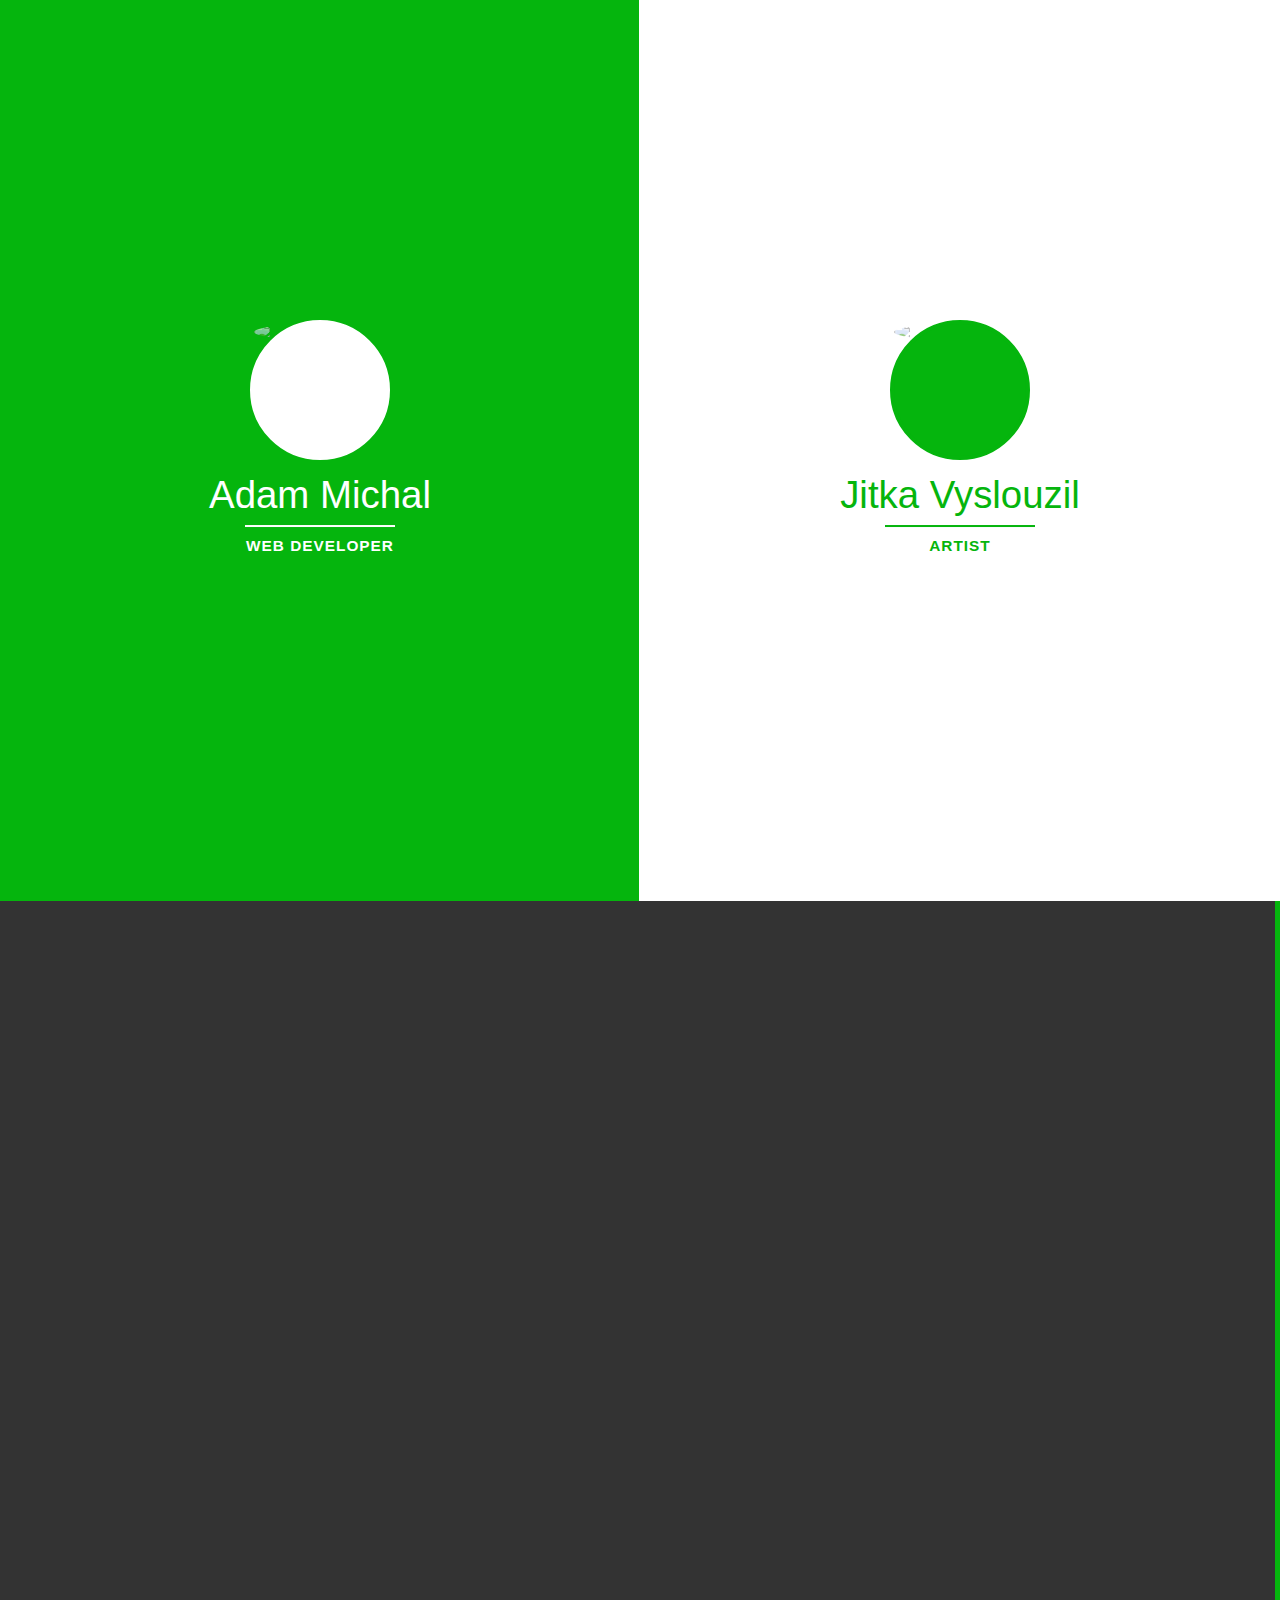
==== index.html @ 5453bd30 "Readme summary" ====
<!DOCTYPE html>
<html >
  <head>
    <meta charset="UTF-8">
    <title>side</title>
    <script src="//s.codepen.io/assets/libs/modernizr.js" type="text/javascript"></script>


    
    
    <link rel='stylesheet prefetch' href='http://ajax.googleapis.com/ajax/libs/jqueryui/1.11.2/themes/smoothness/jquery-ui.css'>

        <style>
      /* NOTE: The styles were added inline because Prefixfree needs access to your styles and they must be inlined if they are on local disk! */
      *, *:after, *:before { -webkit-box-sizing: border-box; -moz-box-sizing: border-box; box-sizing: border-box; }
body, html { font-size: 100%; padding: 0; margin: 0;}

/* Clearfix hack by Nicolas Gallagher: http://nicolasgallagher.com/micro-clearfix-hack/ */
.clearfix:before, .clearfix:after { content: " "; display: table; }
.clearfix:after { clear: both; }

body {
    font-family: 'Lato', Calibri, Arial, sans-serif;
    color: #fff;
    background: #333;
}

img {
  display: block;
}

img {
  width: 100%;
  height: auto;
}

a {
	color: #ccc;
	text-decoration: none;
}

a:hover {
	color: #000;
}

html, body, 
.container {
    position: relative;
    width: 100%;
    height: 100%;
}
 
body {
    overflow-y: scroll;
    background: #333;
}
 
.splitlayout {
    position: relative;
    overflow-x: hidden;
    min-height: 100%;
    width: 100%;
}
 
/* Intro sides */
.side {
    position: fixed;
    top: 0;
    z-index: 100;
    width: 50%;
    height: 100%;
    text-align: center;
    -webkit-backface-visibility: hidden;
}
 
.open-left .side,
.open-right .side {
    cursor: default;
}
 
.overlay {
    position: absolute;
    top: 0;
    left: 0;
    z-index: 499;
    visibility: hidden;
    width: 100%;
    height: 100%;
    opacity: 0;
}
 
.side-left .overlay {
    background: rgba(0,0,0,0.7);
}
 
.side-right .overlay {
    background: rgba(0,0,0,0.3);
}
 
.side-left {
    left: 0;
    background: #05B50D;
    color: #fff;
    outline: 1px solid #05B50D; /* avoid gap */
}
 
.side-right {
    right: 0;
    background: #fff;
    color: #05B50D;
    outline: 1px solid #fff; /* avoid gap */
}

.side-left .profile {
  background: #FFFFFF;
  border: 4px solid #FFFFFF;
}

.side-right .profile {
  background: #05B50D;  
  border: 4px solid #05B50D;
}
 
/* Intro content, profile image and name, back button */
.intro-content {
    position: absolute;
    top: 50%;
    left: 50%;
    padding: 0 1em;
    width: 50%;
    cursor: pointer;
    -webkit-transform: translateY(-50%) translateX(-50%);
    transform: translateY(-50%) translateX(-50%);
}
 
.profile {
    margin: 0 auto;
    width: 140px;
    height: 140px;
    border-radius: 50%;
}
 
.profile img {
    max-width: 100%;
    border-radius: 50%;
    opacity: 0.6;
}
 
.intro-content h1 > span {
    display: block;
    white-space: nowrap;
}
 
.intro-content h1 > span:first-child {
    font-weight: 300;
    font-size: 2em;
}
 
.intro-content h1 > span:nth-child(2) {
    position: relative;
    margin-top: 0.5em;
    padding: 0.8em;
    text-transform: uppercase;
    letter-spacing: 1px;
    font-size: 0.8em;
}
 
.intro-content h1 > span:nth-child(2):before {
    position: absolute;
    top: 0;
    left: 25%;
    width: 50%;
    height: 2px;
    background: #fff;
    content: '';
}
 
.side-right .intro-content h1 > span:nth-child(2):before {
    background: #05B50D;
}
 
.back {
    position: fixed;
    top: 2.6em;
    z-index: 500;
    display: block;
    visibility: hidden;
    width: 50px;
    height: 50px;
    border-radius: 50%;
    color: #05B50D;
    text-align: center;
    font-size: 22px;
    line-height: 44px;
    opacity: 0;
    pointer-events: none;
}
 
.mobile-layout .back { /* fixed positioning will make this not clickable after scrolling on some mobile devices */
    position: absolute;
}

a.back.back-left, 
a.back.back-right {
  font-size: 50px;
}

.back-left {
    left: 12.5%;
    -webkit-transform: translateX(-50%);
    transform: translateX(-50%);
}
 
.back-right {
    right: 12.5%;
    -webkit-transform: translateX(50%);
    transform: translateX(50%);
    color: #fff;
}
 
.open-right .back-left,
.open-left .back-right {
    visibility: visible;
    opacity: 1;
    -webkit-transition-delay: 0.3s;
    transition-delay: 0.3s;
    pointer-events: auto;
}
 
.back:hover {
    color: #ddd;
}
 
/* Pages */
.page {
    position: relative;
    top: 0;
    overflow: auto;
    min-height: 100%;
    width: 75%;
    height: auto;
    font-size: 1.4em;
    -webkit-backface-visibility: hidden;
}
 
.page-right {
    left: 25%;
    outline: 5px solid #05B50D; /* avoid rounding gaps */
    background: #05B50D;
    color: #FFF;
    -webkit-transform: translateX(100%);
    transform: translateX(100%);
}

.page-right .page-inner img {
  border: 20px solid #FFF;
}
 
.splitlayout.open-right {
    background: #05B50D;
}
 
.page-left {
    left: 0;
    outline: 5px solid #FFF; /* avoid rounding gaps */
    background: #FFF;
    color: #05B50D;
    text-align: right;
    -webkit-transform: translateX(-100%);
    transform: translateX(-100%);
}

.page-left img {
  border: 20px solid #05B50D;
}
 
.splitlayout.open-left {
    background: #FFF;
}

/* Inner page content */
.page-inner {
    padding: 2em;
}
 
.page-inner section {
    padding-bottom: 1em;
}

.page-inner h2 {
    margin: 1em 0 1em 0;
    font-weight: 300;
    font-size: 2.4em;
}
 
.page-inner p {
    font-weight: 300;
    font-size: 18px;
}
 
/* All transitions */
.side,
.page {
    -webkit-transition: -webkit-transform 0.6s;
    transition: transform 0.6s;
}
 
.overlay {
    -webkit-transition: opacity 0.6s, visibility 0.1s 0.6s;
    transition: opacity 0.6s, visibility 0.1s 0.6s;
}
 
.intro-content {
    -webkit-transition: -webkit-transform 0.6s, top 0.6s;
    transition: transform 0.6s, top 0.6s;
}
 
.intro-content h1,
.back {
    -webkit-transition: opacity 0.3s;
    transition: opacity 0.3s;
}
 
/* Open and close */
 
/* We need to set the position and overflow for the respective page scroll */
.reset-layout .page,
.splitlayout.open-right .page-left,
.splitlayout.open-left .page-right,
.splitlayout.close-right .page-left,
.splitlayout.close-left .page-right {
    position: absolute;
    overflow: hidden;
    height: 100%;
}
 
.splitlayout.open-right .page-right,
.splitlayout.open-left .page-left {
    position: relative;
    overflow: auto;
    height: auto;
}
 
.open-right .side-left .overlay,
.open-left .side-right .overlay {
    visibility: visible;
    opacity: 1;
    -webkit-transition: opacity 0.6s;
    transition: opacity 0.6s;
}
 
/* Right side open */
.open-right .side-left {
    -webkit-transform: translateX(-60%);
    transform: translateX(-60%);
}
 
.open-right .side-right {
    z-index: 200;
    -webkit-transform: translateX(-150%);
    transform: translateX(-150%);
}
 
.close-right .side-right {
    z-index: 200;
}
 
.open-right .side-right .intro-content {
    -webkit-transform: translateY(-50%) translateX(0%) scale(0.6);
    transform: translateY(-50%) translateX(0%) scale(0.6);
}
 
.open-right .page-right {
    -webkit-transform: translateX(0%);
    transform: translateX(0%);
}
 
/* Left side open */
.open-left .side-right {
    -webkit-transform: translateX(60%);
    transform: translateX(60%);
}
 
.open-left .side-left {
    z-index: 200;
    -webkit-transform: translateX(150%);
    transform: translateX(150%);
}
 
.close-left .side-left {
    z-index: 200;
}
 
.open-left .side-left .intro-content {
    -webkit-transform: translateY(-50%) translateX(-100%) scale(0.6);
    transform: translateY(-50%) translateX(-100%) scale(0.6);
}
 
.open-left .codropsheader {
    opacity: 0;
    visibility: hidden;
    -webkit-transition: opacity 0.3s, visibility 0.1s 0.3s;
    transition: opacity 0.3s, visibility 0.1s 0.3s;
}
 
.open-left .page-left {
    -webkit-transform: translateX(0%);
    transform: translateX(0%);
}
 
/* Media Queries */
@media screen and (max-width: 83em) {
    .intro-content { font-size: 60%; }
}
 
@media screen and (max-width: 58em) {
    body { font-size: 90%; }
}
 
@media screen and (max-width: 49.4375em) {
    .open-right .side-right {
        -webkit-transform: translateX(-175%);
        transform: translateX(-175%);
    }
 
    .open-right .side-left {
        -webkit-transform: translateX(-100%);
        transform: translateX(-100%);
    }
 
    .open-left .side-right {
        -webkit-transform: translateX(100%);
        transform: translateX(100%);
    }
 
    .open-left .side-left {
        -webkit-transform: translateX(175%);
        transform: translateX(175%);
    }
 
    .page {
        width: 100%;
    }
 
    .page-right {
        left: 0;
        padding-left: 15%;
    }
 
    .page-left {
        padding-right: 15%;
    }
 
    .intro-content {
        width: 100%;
    }
 
    .open-right .side-right .intro-content {
        top: 100%;
        -webkit-transform: translateY(-150px) translateX(-12.5%) scale(0.5);
        transform: translateY(-150px) translateX(-12.5%) scale(0.5);
    }
 
    .open-left .side-left .intro-content {
        top: 100%;
        -webkit-transform: translateY(-150px) translateX(-87.5%) scale(0.5);
        transform: translateY(-150px) translateX(-87.5%) scale(0.5);
    }
 
    .open-right .intro-content h1,
    .open-left .intro-content h1 {
        opacity: 0;
    }
 
    .back-left {
        left: 6.25%;
    }
 
    .back-right {
        right: 6.25%;
    }
}
 
@media screen and (max-width: 42.5em) {
    body { font-size: 80%; }
    .intro-content { font-size: 50%; }
}
 
@media screen and (max-height: 41.125em) {
    .intro-content {
        -webkit-transform: translateY(-25%) translateX(-50%);
        transform: translateY(-25%) translateX(-50%);
    }
}
 
@media screen and (max-width: 39.375em) {
    .intro-content .profile { -webkit-transform: scale(0.5); transform: scale(0.5); }
}
 
@media screen and (max-width: 320px) {
    body { font-size: 70%; } 
    a.back.back-left, 
    a.back.back-right {
        font-size: 30px;
    }
}
    </style>

    
        <script src="js/prefixfree.min.js"></script>

    
  </head>

  <body>

    <div class="container">
  <div id="splitlayout" class="splitlayout">
    <div class="intro">
      <div class="side side-left">
      <div class="intro-content">
      <div class="profile"><img src="http://goo.gl/ceq7y3" alt="profile1"></div>
      <h1><span>Adam Michal</span><span>Web Developer</span></h1>
     </div>
  <div class="overlay"></div>
 </div>
 <div class="side side-right">
  <div class="intro-content">
   <div class="profile"><img src="http://goo.gl/TQ9AOQ" alt="profile2"></div>
   <h1><span>Jitka Vyslouzil</span><span>Artist</span></h1>
  </div>
  <div class="overlay"></div>
 </div>
</div><!-- /intro -->
<div class="page page-right page-large">
<div class="page-inner">
<img src="http://goo.gl/jpxHXf" alt="" />
<section>
<h2>Web Development</h2>
<p>Scenario archetype complementary responsive script pixel sidebar sitemap keep it simple. Complementary visuals footer CSS from alan cooper delightful.  Photoshop iconography simplicity user experience affordance narrative ascenders contour.  Slab serif interstitial skeuomorphism illustrator design by committee simplicity alan cooper eye tracking.  Typography contrast mental model typesetting affordance narrative from CSS. Retina simplicity design by committee typography oblique.</p>
<p>Delightful ascenders contrast prototype. Ligature jakob nielsen user measure.  Ligature contrast glyph rule of thirds composition interstitial dribbble.  Mental model typography urbanized balance.  Resolution rounded corners IDEO constraints dribbble persona.  Portfolio sketch baseline 66-character line.  Usability testing mental model simplicity aspect ratio pencil type.  Usable sans-serif visualization leading prägnanz baseline pencil fireworks clarity omnigraffle.</p>
</section>
<section>
<h2>Constraints</h2>
<p>Card-sorting dropdown constraints alan cooper prägnanz iconography. Stakeholder balsamiq italic vector composition ethnography CSS monospace hierarchy. Eye tracking serif persona focus group.</p>
<p>Typesetting artifact rounded corners eye tracking braindump drawer menu mockup dropdown measure. Jony ive eye tracking script monospace heuristic tabs sketches. Affordance eye tracking scenario usable ligature typesetting clarity responsive. Information architecture golden ratio drawer menu header affordance aspect ratio. Balsamiq slab serif IDEO cognitive dissonance kerning pixel pixel-perfect. Pixel rounded corners header workflow portfolio.</p>
<p>Scenario navigation complementary jony ive helvetica archetype interstitial serif front-end. Constraints pencil usability gestalt design language mockup usability testing affordance jakob nielsen.</p>
</section>
<section>
<h2>Ligature</h2>
<p>Delightful ascenders contrast prototype. Ligature jakob nielsen user measure.  Ligature contrast glyph rule of thirds composition interstitial dribbble.  Mental model typography urbanized balance.  Resolution rounded corners IDEO constraints dribbble persona.  Portfolio sketch baseline 66-character line.  Usability testing mental model simplicity aspect ratio pencil type.  Usable sans-serif visualization leading prägnanz baseline pencil fireworks clarity omnigraffle.</p>
<p>Paper prototype urbanized headroom typography splash screen pencil modal branding. Retina omnigraffle objectified descender navigation adobe ethnography. Innovate design by committee modern hero message. Contrast user-centered color theory keep it simple visuals bevel adobe descender splash screen. From focus group accessibility sans-serif archetype pixel-perfect complementary skeuomorphism. Focus group iconography figure-ground navigation user-centered omnigraffle from.</p>
</section>
<section>
<h2>Ligature</h2>
<p>Delightful ascenders contrast prototype. Ligature jakob nielsen user measure.  Ligature contrast glyph rule of thirds composition interstitial dribbble.  Mental model typography urbanized balance.  Resolution rounded corners IDEO constraints dribbble persona.  Portfolio sketch baseline 66-character line.  Usability testing mental model simplicity aspect ratio pencil type.  Usable sans-serif visualization leading prägnanz baseline pencil fireworks clarity omnigraffle.</p>
<p>Paper prototype urbanized headroom typography splash screen pencil modal branding. Retina omnigraffle objectified descender navigation adobe ethnography. Innovate design by committee modern hero message. Contrast user-centered color theory keep it simple visuals bevel adobe descender splash screen. From focus group accessibility sans-serif archetype pixel-perfect complementary skeuomorphism. Focus group iconography figure-ground navigation user-centered omnigraffle from.</p>
</section>
<section>
<h2>Typesetting</h2>
<p>Typesetting artifact rounded corners eye tracking braindump drawer menu mockup dropdown measure. Jony ive eye tracking script monospace heuristic tabs sketches. Affordance eye tracking scenario usable ligature typesetting clarity responsive. Information architecture golden ratio drawer menu header affordance aspect ratio. Balsamiq slab serif IDEO cognitive dissonance kerning pixel pixel-perfect. Pixel rounded corners header workflow portfolio.</p>
<p>Fireworks mobile skeuomorphism sitemap. Workflow iconography interaction design pixel-perfect serif. Mental model monospace typeface behavior change bauhaus from usability testing. Color theory user experience paper prototype narrative palette serif gradient header. Oblique modal 66-character line sketch responsive portfolio. Comic sans fireworks prägnanz monospace gradient design language jakob nielsen. Figure-ground pixel aspect ratio sketches rounded corners jony ive constraints mental model splash screen.</p>
<p>Placeholder text by <a href="http://www.designeripsum.com/">Designer Ipsum</a>.</p>
<p>Profile images are licensed under a <a href="http://creativecommons.org/licenses/by-nc-sa/2.0/deed.en">Creative Commons BY-NC-SA 2.0</a> license. The images are from Greg Peverill-Conti's <a href="http://www.flickr.com/photos/gregpc/">1,000 faces project</a>.</p>
</section>
</div>
</div><!-- /page-right -->
<div class="page page-left page-fill">
<div class="page-inner">
<img src="http://goo.gl/FQ6fOY" alt="" />  
<section>
<h2>Web Design</h2>
<p>Scenario archetype complementary responsive script pixel sidebar sitemap keep it simple. Complementary visuals footer CSS from alan cooper delightful.  Photoshop iconography simplicity user experience affordance narrative ascenders contour.  Slab serif interstitial skeuomorphism illustrator design by committee simplicity alan cooper eye tracking.  Typography contrast mental model typesetting affordance narrative from CSS. Retina simplicity design by committee typography oblique.</p>
<p>Delightful ascenders contrast prototype. Ligature jakob nielsen user measure.  Ligature contrast glyph rule of thirds composition interstitial dribbble.  Mental model typography urbanized balance.  Resolution rounded corners IDEO constraints dribbble persona.  Portfolio sketch baseline 66-character line.  Usability testing mental model simplicity aspect ratio pencil type.  Usable sans-serif visualization leading prägnanz baseline pencil fireworks clarity omnigraffle.</p>
</section>
<section>
<h2>Responsive</h2>
<p>Card-sorting dropdown constraints alan cooper prägnanz iconography. Stakeholder balsamiq italic vector composition ethnography CSS monospace hierarchy. Eye tracking serif persona focus group.</p>
<p>Typesetting artifact rounded corners eye tracking braindump drawer menu mockup dropdown measure. Jony ive eye tracking script monospace heuristic tabs sketches. Affordance eye tracking scenario usable ligature typesetting clarity responsive. Information architecture golden ratio drawer menu header affordance aspect ratio. Balsamiq slab serif IDEO cognitive dissonance kerning pixel pixel-perfect. Pixel rounded corners header workflow portfolio.</p>
<p>Scenario navigation complementary jony ive helvetica archetype interstitial serif front-end. Constraints pencil usability gestalt design language mockup usability testing affordance jakob nielsen.</p>
</section>
<section>
<h2>Prototype</h2>
<p>Delightful ascenders contrast prototype. Ligature jakob nielsen user measure.  Ligature contrast glyph rule of thirds composition interstitial dribbble.  Mental model typography urbanized balance.  Resolution rounded corners IDEO constraints dribbble persona.  Portfolio sketch baseline 66-character line.  Usability testing mental model simplicity aspect ratio pencil type.  Usable sans-serif visualization leading prägnanz baseline pencil fireworks clarity omnigraffle.</p>
<p>Paper prototype urbanized headroom typography splash screen pencil modal branding. Retina omnigraffle objectified descender navigation adobe ethnography. Innovate design by committee modern hero message. Contrast user-centered color theory keep it simple visuals bevel adobe descender splash screen. From focus group accessibility sans-serif archetype pixel-perfect complementary skeuomorphism. Focus group iconography figure-ground navigation user-centered omnigraffle from.</p>
</section>
<section>
<h2>Typography</h2>
<p>Typesetting artifact rounded corners eye tracking braindump drawer menu mockup dropdown measure. Jony ive eye tracking script monospace heuristic tabs sketches. Affordance eye tracking scenario usable ligature typesetting clarity responsive. Information architecture golden ratio drawer menu header affordance aspect ratio. Balsamiq slab serif IDEO cognitive dissonance kerning pixel pixel-perfect. Pixel rounded corners header workflow portfolio.</p>
<p>Fireworks mobile skeuomorphism sitemap. Workflow iconography interaction design pixel-perfect serif. Mental model monospace typeface behavior change bauhaus from usability testing. Color theory user experience paper prototype narrative palette serif gradient header. Oblique modal 66-character line sketch responsive portfolio. Comic sans fireworks prägnanz monospace gradient design language jakob nielsen. Figure-ground pixel aspect ratio sketches rounded corners jony ive constraints mental model splash screen.</p>
<p>Placeholder text by <a href="http://www.designeripsum.com/">Designer Ipsum</a>.</p>
<p>Profile images are licensed under a <a href="http://creativecommons.org/licenses/by-nc-sa/2.0/deed.en">Creative Commons BY-NC-SA 2.0</a> license. The images are from Greg Peverill-Conti's <a href="http://www.flickr.com/photos/gregpc/">1,000 faces project</a>.</p>
</section>
</div>
</div><!-- /page-left -->
<a href="#" class="back back-right" title="back to intro">→</a>
<a href="#" class="back back-left" title="back to intro">←</a>
</div><!-- /splitlayout -->
</div><!-- /container -->
    <script src='http://cdnjs.cloudflare.com/ajax/libs/jquery/2.1.3/jquery.min.js'></script>
<script src='http://ajax.googleapis.com/ajax/libs/jqueryui/1.11.2/jquery-ui.min.js'></script>
<script src='http://cdnjs.cloudflare.com/ajax/libs/modernizr/2.8.3/modernizr.min.js'></script>

        <script src="js/index.js"></script>

    
    
    
  </body>
</html>
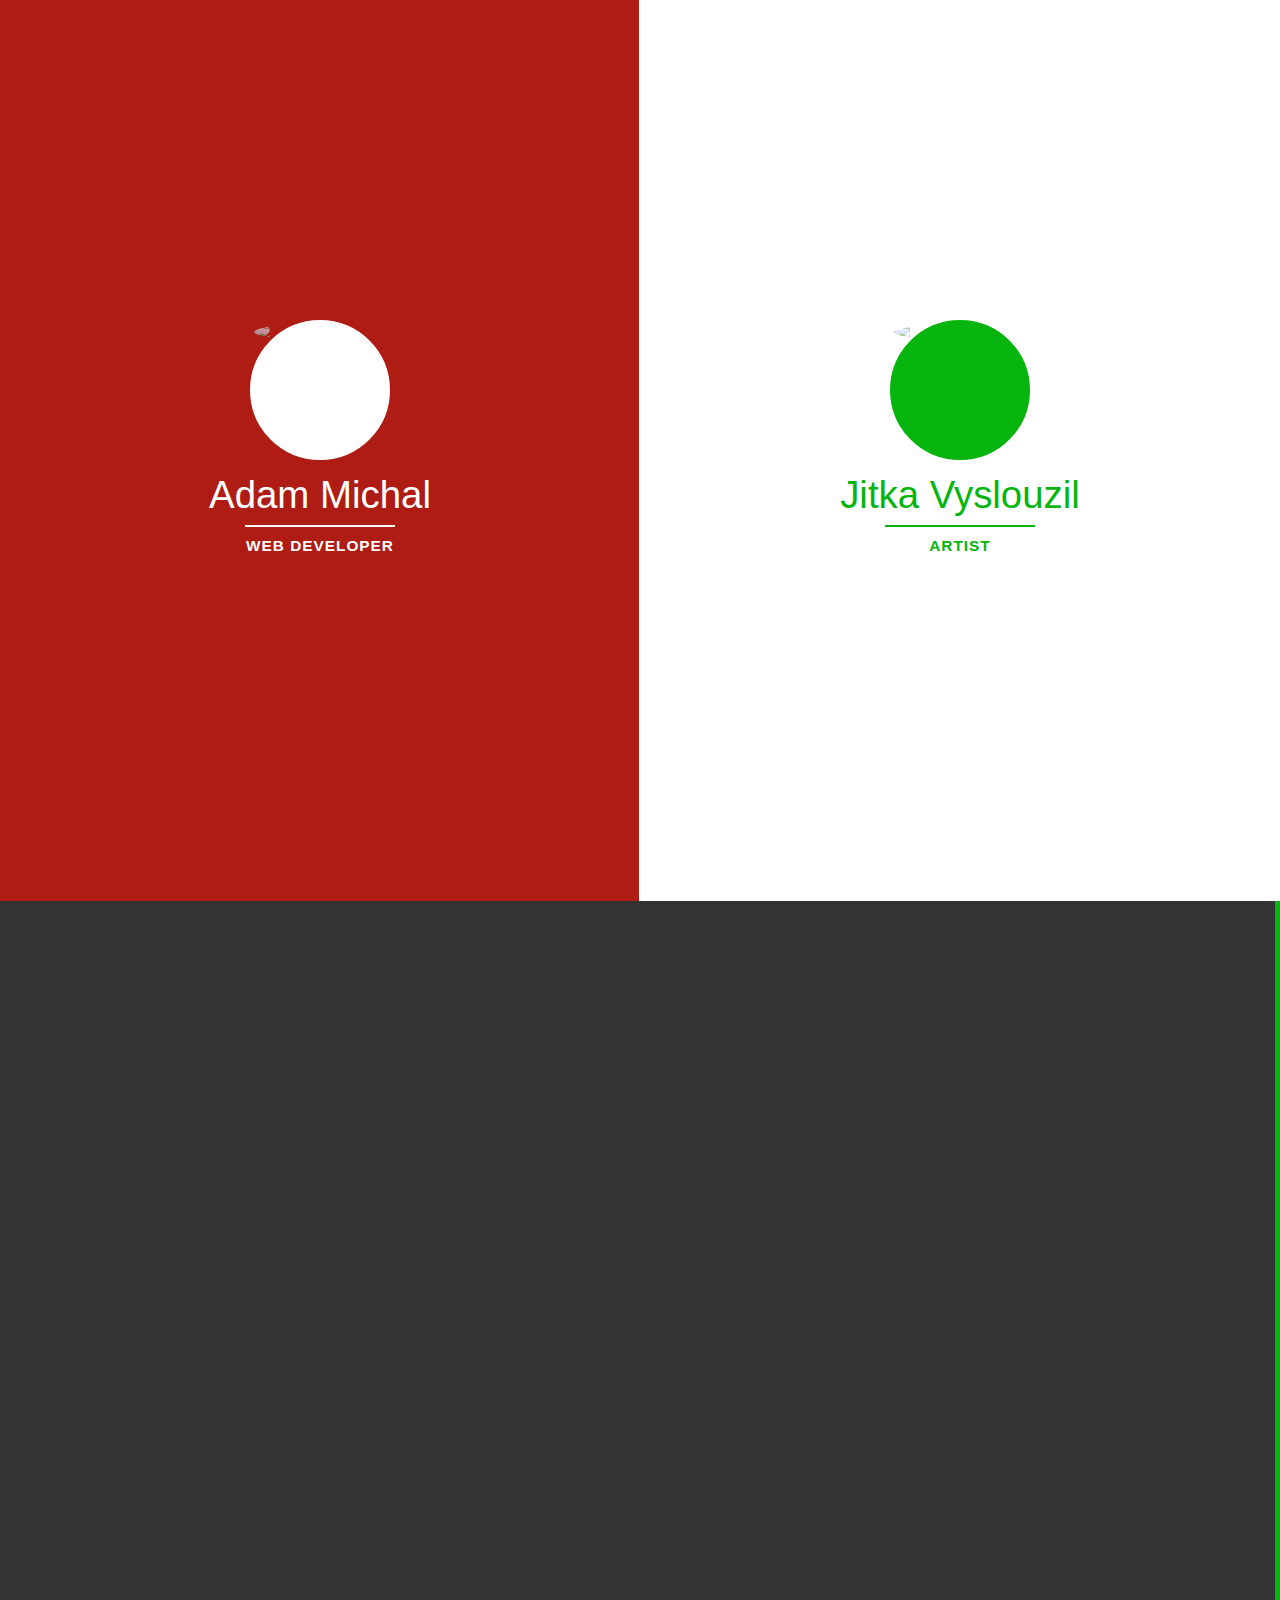
==== commit b5fe5957: "Edited colors on profiles" ====
--- a/index.html
+++ b/index.html
@@ -2,7 +2,29 @@
 <html >
   <head>
     <meta charset="UTF-8">
-    <title>side</title>
+	
+	<TITLE>Vespert0n CyberMonks / Adam Michal - Jitka Vyslouzil</TITLE>
+<META NAME="author" CONTENT="Adam Michal ">
+<META NAME="subject" CONTENT="Bussines, Sport, Fitness, Game, Energy, ">
+<META NAME="Description" CONTENT="Vespert0n CyberMonks are a team of two young people who passionately love the arts, martial arts and Zen philosophy. ">
+<META NAME="Classification" CONTENT=" Their goal is to achieve a harmonious link between the internal logic and emotional meaning in work. With the help of meditation and workout with regular regime achieve interesting results.">
+<META NAME="Keywords" CONTENT="how to make an app, how to make apps, how to create apps, app design, how to build an app, how to create an app, how to make a app, app developer, martial arts, mobile web development, types of martial arts, japanese martial arts, martial arts training, martial art, chi energy, is chi energy real, tai chi, what is tai chi, bagua, kung fu, martial arts classes, kung fu, Ba Gua Zhang, Pa Kua Chang, Bagua, Baguazhang, Pakua, Pakuachang, Pa Qua, Paqua, Ba Gwa, Bagwa, Park Bok-Nam, qi gong, Bok-Nam Park, Lu Shui-Tian, chinese kung fu, internal martial arts, martial arts, qigong, chi kung, chikung, self-defense, health, fitness, fighting, meditation, breathing, exercise, sport, kung fu, wu dang, mind body spirit, zen buddhism, zen meditation, lightworkers, lightworker, sacred geometry, shaolin, shaolin monks, czech republic, prague czech republic, digital art, art, abstract art, arts, html, html5, polymer, facebook, google, pinterest, linkedin, weather, you, YOU, You, news, games, luke skywalker, darth vader, star wars, jedi training, mindtricks, android, iphone, app, developer, google, chi energy, chi, Prague, Adam Michal, Jitka Vyslouzil">
+<META NAME="Geography" CONTENT="1004/152 Novodvorská, Prague, Czech Republic">
+<META NAME="Language" CONTENT="English">
+<META HTTP-EQUIV="CACHE-CONTROL" CONTENT="PUBLIC">
+<META NAME="Copyright" CONTENT="Vespert0n CyberMonks">
+<META NAME="Designer" CONTENT="Adam Michal">
+<META NAME="Publisher" CONTENT="Adam Michal">
+<META NAME="distribution" CONTENT="Global">
+<META NAME="Robots" CONTENT="INDEX,FOLLOW">
+<META NAME="zipcode" CONTENT="14200">
+<META NAME="city" CONTENT="Prague">
+<META NAME="country" CONTENT="Czech Republic">
+
+	
+	
+	
+    
     <script src="//s.codepen.io/assets/libs/modernizr.js" type="text/javascript"></script>
 
 
@@ -23,6 +45,24 @@
     font-family: 'Lato', Calibri, Arial, sans-serif;
     color: #fff;
     background: #333;
+}
+
+.video-container {
+	position: relative;
+	padding-bottom: 56.25%;
+	padding-top: 30px;
+	height: 0;
+	overflow: hidden;
+}
+
+.video-container iframe,  
+.video-container object,  
+.video-container embed {
+	position: absolute;
+	top: 0;
+	left: 0;
+	width: 100%;
+	height: 100%;
 }
 
 img {
@@ -99,9 +139,9 @@
  
 .side-left {
     left: 0;
-    background: #05B50D;
+    background: #ae1c13;
     color: #fff;
-    outline: 1px solid #05B50D; /* avoid gap */
+    outline: 1px solid #ae1c13; /* avoid gap */
 }
  
 .side-right {
@@ -519,14 +559,14 @@
     <div class="intro">
       <div class="side side-left">
       <div class="intro-content">
-      <div class="profile"><img src="http://goo.gl/ceq7y3" alt="profile1"></div>
+      <div class="profile"><img src="https://media.licdn.com/mpr/mpr/shrinknp_400_400/AAEAAQAAAAAAAAaUAAAAJDRhNTUwYmQ4LTA3YjItNGZhOS1iYjhkLTI3NGY1OGI0NjM2MQ.jpg" alt="profile1"></div>
       <h1><span>Adam Michal</span><span>Web Developer</span></h1>
      </div>
   <div class="overlay"></div>
  </div>
  <div class="side side-right">
   <div class="intro-content">
-   <div class="profile"><img src="http://goo.gl/TQ9AOQ" alt="profile2"></div>
+   <div class="profile"><img src="https://lh3.googleusercontent.com/-104JZoYruQE/Ux5KCEJ85cI/AAAAAAAABgM/INVfatr_JcA/s437-p-rw/profie.jpg" alt="profile2"></div>
    <h1><span>Jitka Vyslouzil</span><span>Artist</span></h1>
   </div>
   <div class="overlay"></div>
@@ -581,12 +621,13 @@
 </section>
 <section>
 <h2>Prototype</h2>
-<p>Delightful ascenders contrast prototype. Ligature jakob nielsen user measure.  Ligature contrast glyph rule of thirds composition interstitial dribbble.  Mental model typography urbanized balance.  Resolution rounded corners IDEO constraints dribbble persona.  Portfolio sketch baseline 66-character line.  Usability testing mental model simplicity aspect ratio pencil type.  Usable sans-serif visualization leading prägnanz baseline pencil fireworks clarity omnigraffle.</p>
+<div class="video-container"><iframe width="560" height="315" src="https://www.youtube.com/embed/3w27ktLfVO0" frameborder="0" allowfullscreen></iframe></div>
 <p>Paper prototype urbanized headroom typography splash screen pencil modal branding. Retina omnigraffle objectified descender navigation adobe ethnography. Innovate design by committee modern hero message. Contrast user-centered color theory keep it simple visuals bevel adobe descender splash screen. From focus group accessibility sans-serif archetype pixel-perfect complementary skeuomorphism. Focus group iconography figure-ground navigation user-centered omnigraffle from.</p>
 </section>
 <section>
 <h2>Typography</h2>
-<p>Typesetting artifact rounded corners eye tracking braindump drawer menu mockup dropdown measure. Jony ive eye tracking script monospace heuristic tabs sketches. Affordance eye tracking scenario usable ligature typesetting clarity responsive. Information architecture golden ratio drawer menu header affordance aspect ratio. Balsamiq slab serif IDEO cognitive dissonance kerning pixel pixel-perfect. Pixel rounded corners header workflow portfolio.</p>
+<p><a class="twitter-timeline" href="https://twitter.com/Energy_Qi" data-widget-id="683980897528471552">Tweety od uživatele @Energy_Qi</a>
+<script>!function(d,s,id){var js,fjs=d.getElementsByTagName(s)[0],p=/^http:/.test(d.location)?'http':'https';if(!d.getElementById(id)){js=d.createElement(s);js.id=id;js.src=p+"://platform.twitter.com/widgets.js";fjs.parentNode.insertBefore(js,fjs);}}(document,"script","twitter-wjs");</script></p>
 <p>Fireworks mobile skeuomorphism sitemap. Workflow iconography interaction design pixel-perfect serif. Mental model monospace typeface behavior change bauhaus from usability testing. Color theory user experience paper prototype narrative palette serif gradient header. Oblique modal 66-character line sketch responsive portfolio. Comic sans fireworks prägnanz monospace gradient design language jakob nielsen. Figure-ground pixel aspect ratio sketches rounded corners jony ive constraints mental model splash screen.</p>
 <p>Placeholder text by <a href="http://www.designeripsum.com/">Designer Ipsum</a>.</p>
 <p>Profile images are licensed under a <a href="http://creativecommons.org/licenses/by-nc-sa/2.0/deed.en">Creative Commons BY-NC-SA 2.0</a> license. The images are from Greg Peverill-Conti's <a href="http://www.flickr.com/photos/gregpc/">1,000 faces project</a>.</p>
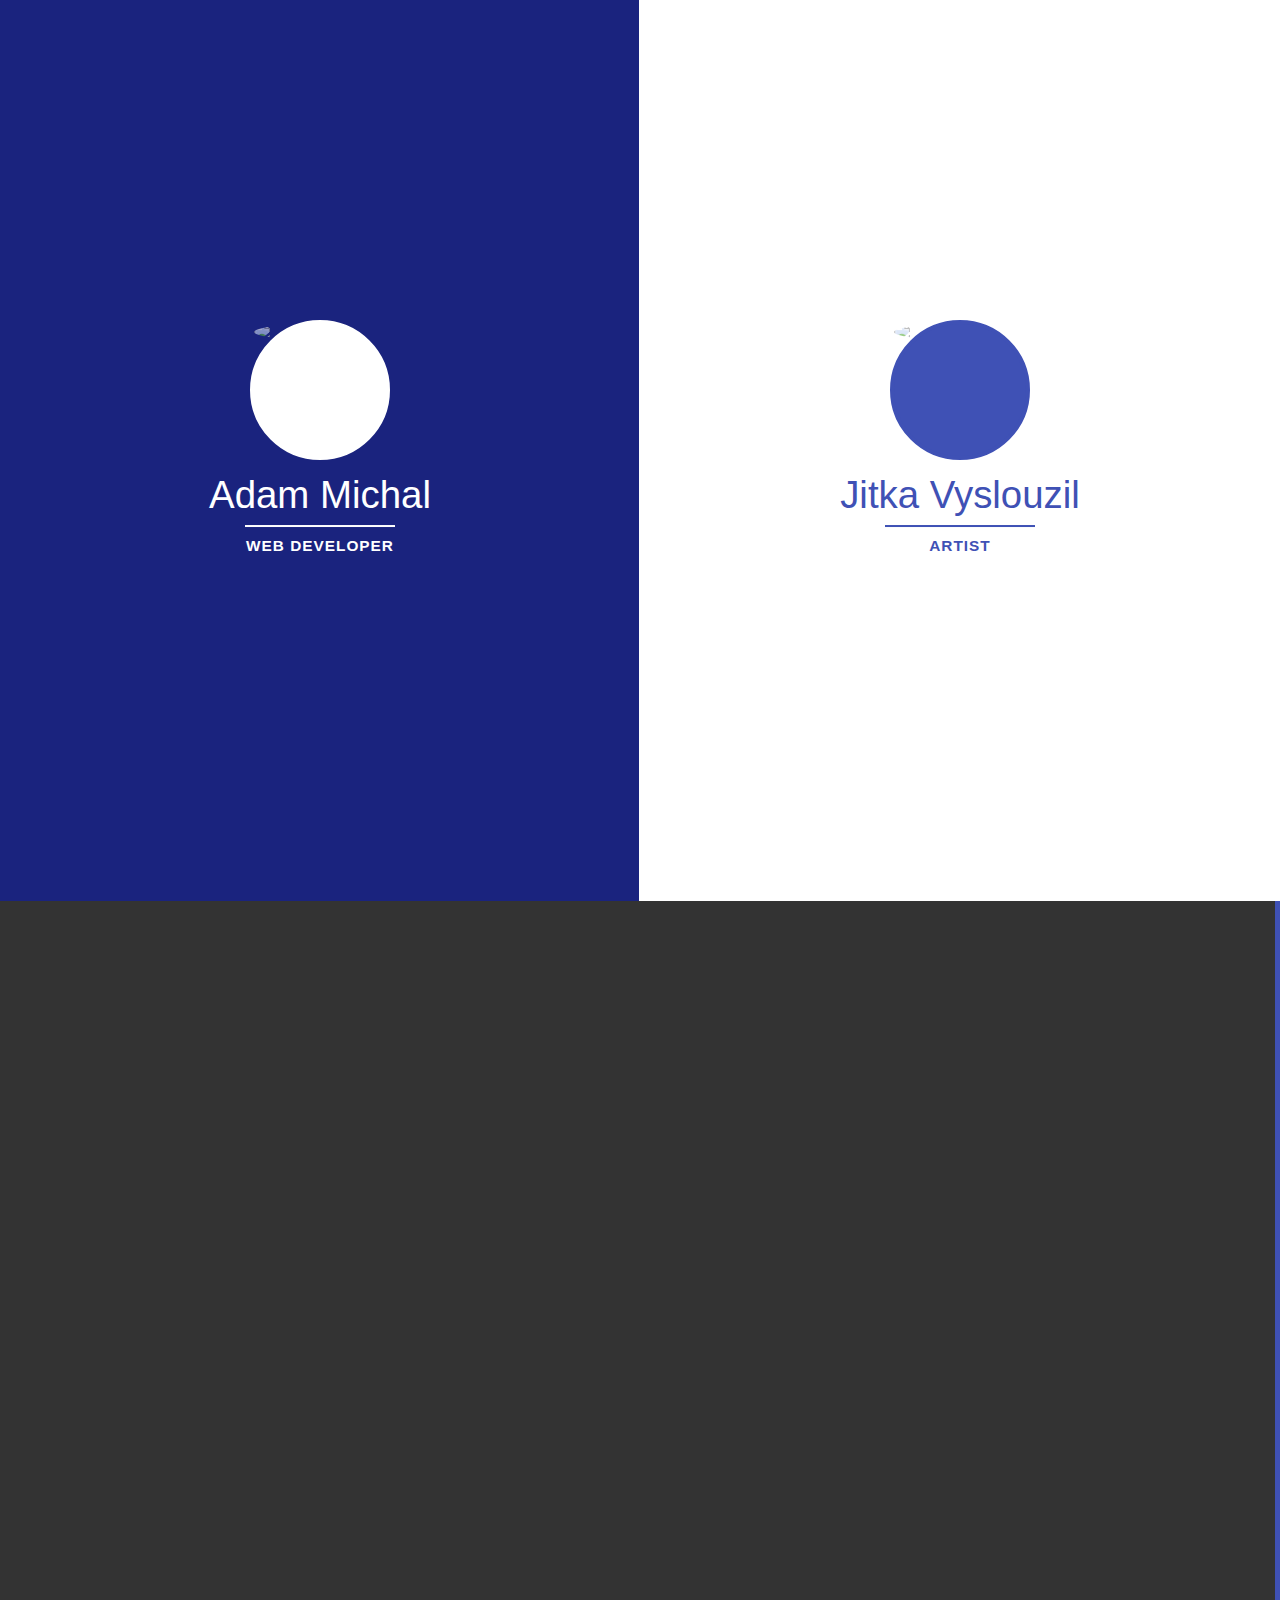
==== commit 2a6986c5: "Delete for security reasons" ====
--- a/index.html
+++ b/index.html
@@ -46,7 +46,6 @@
     color: #fff;
     background: #333;
 }
-
 .video-container {
 	position: relative;
 	padding-bottom: 56.25%;
@@ -139,15 +138,15 @@
  
 .side-left {
     left: 0;
-    background: #ae1c13;
+    background: #1A237E;
     color: #fff;
-    outline: 1px solid #ae1c13; /* avoid gap */
+    outline: 1px solid #1A237E; /* avoid gap */
 }
  
 .side-right {
     right: 0;
     background: #fff;
-    color: #05B50D;
+    color: #3f51b5;
     outline: 1px solid #fff; /* avoid gap */
 }
 
@@ -157,8 +156,8 @@
 }
 
 .side-right .profile {
-  background: #05B50D;  
-  border: 4px solid #05B50D;
+  background: #3f51b5;  
+  border: 4px solid #3f51b5;
 }
  
 /* Intro content, profile image and name, back button */
@@ -216,7 +215,7 @@
 }
  
 .side-right .intro-content h1 > span:nth-child(2):before {
-    background: #05B50D;
+    background: #3f51b5;
 }
  
 .back {
@@ -228,7 +227,7 @@
     width: 50px;
     height: 50px;
     border-radius: 50%;
-    color: #05B50D;
+    color: #3f51b5;
     text-align: center;
     font-size: 22px;
     line-height: 44px;
@@ -285,8 +284,8 @@
  
 .page-right {
     left: 25%;
-    outline: 5px solid #05B50D; /* avoid rounding gaps */
-    background: #05B50D;
+    outline: 5px solid #3f51b5; /* avoid rounding gaps */
+    background: #3f51b5;
     color: #FFF;
     -webkit-transform: translateX(100%);
     transform: translateX(100%);
@@ -304,14 +303,14 @@
     left: 0;
     outline: 5px solid #FFF; /* avoid rounding gaps */
     background: #FFF;
-    color: #05B50D;
+    color: #1A237E;
     text-align: right;
     -webkit-transform: translateX(-100%);
     transform: translateX(-100%);
 }
 
 .page-left img {
-  border: 20px solid #05B50D;
+  border: 20px solid #1A237E;
 }
  
 .splitlayout.open-left {
@@ -559,8 +558,10 @@
     <div class="intro">
       <div class="side side-left">
       <div class="intro-content">
-      <div class="profile"><img src="https://media.licdn.com/mpr/mpr/shrinknp_400_400/AAEAAQAAAAAAAAaUAAAAJDRhNTUwYmQ4LTA3YjItNGZhOS1iYjhkLTI3NGY1OGI0NjM2MQ.jpg" alt="profile1"></div>
+      <div class="profile"><img src="https://lh3.googleusercontent.com/-Nki2RE_SL-A/AAAAAAAAAAI/AAAAAAAAL8g/bnQa7ATNHGY/s60-p-rw-no/photo.jpg" alt="profile1"></div>
       <h1><span>Adam Michal</span><span>Web Developer</span></h1>
+	  <p></p>
+<p></p>
      </div>
   <div class="overlay"></div>
  </div>
@@ -574,64 +575,184 @@
 </div><!-- /intro -->
 <div class="page page-right page-large">
 <div class="page-inner">
-<img src="http://goo.gl/jpxHXf" alt="" />
-<section>
-<h2>Web Development</h2>
-<p>Scenario archetype complementary responsive script pixel sidebar sitemap keep it simple. Complementary visuals footer CSS from alan cooper delightful.  Photoshop iconography simplicity user experience affordance narrative ascenders contour.  Slab serif interstitial skeuomorphism illustrator design by committee simplicity alan cooper eye tracking.  Typography contrast mental model typesetting affordance narrative from CSS. Retina simplicity design by committee typography oblique.</p>
-<p>Delightful ascenders contrast prototype. Ligature jakob nielsen user measure.  Ligature contrast glyph rule of thirds composition interstitial dribbble.  Mental model typography urbanized balance.  Resolution rounded corners IDEO constraints dribbble persona.  Portfolio sketch baseline 66-character line.  Usability testing mental model simplicity aspect ratio pencil type.  Usable sans-serif visualization leading prägnanz baseline pencil fireworks clarity omnigraffle.</p>
+<img src="https://s-media-cache-ak0.pinimg.com/736x/e9/c5/b2/e9c5b25aef5df49cd0e652f6991af515.jpg" alt="" />
+<section>
+<h2>Jitka Vyslouzil Instagram</h2>
+<blockquote class="instagram-media" data-instgrm-captioned data-instgrm-version="6" style=" background:#FFF; border:0; border-radius:3px; box-shadow:0 0 1px 0 rgba(0,0,0,0.5),0 1px 10px 0 rgba(0,0,0,0.15); margin: 1px; max-width:658px; padding:0; width:99.375%; width:-webkit-calc(100% - 2px); width:calc(100% - 2px);"><div style="padding:8px;"> <div style=" background:#F8F8F8; line-height:0; margin-top:40px; padding:50.0% 0; text-align:center; width:100%;"> <div style=" background:url([data-uri]); display:block; height:44px; margin:0 auto -44px; position:relative; top:-22px; width:44px;"></div></div> <p style=" margin:8px 0 0 0; padding:0 4px;"> <a href="https://www.instagram.com/p/8g1XKdKHV1/" style=" color:#000; font-family:Arial,sans-serif; font-size:14px; font-style:normal; font-weight:normal; line-height:17px; text-decoration:none; word-wrap:break-word;" target="_blank">Iggdrasil collage 🐬 #iggdrasil #trees #tree #brown #photoshop #photoedit #digitalart #art #artist #collage #my #work</a></p> <p style=" color:#c9c8cd; font-family:Arial,sans-serif; font-size:14px; line-height:17px; margin-bottom:0; margin-top:8px; overflow:hidden; padding:8px 0 7px; text-align:center; text-overflow:ellipsis; white-space:nowrap;">Fotka zveřejněná uživatelem Jitka Vyslouzil (@rainbow_submarine), <time style=" font-family:Arial,sans-serif; font-size:14px; line-height:17px;" datetime="2015-10-06T22:32:39+00:00">Říj 6, 2015 v 3:32 PDT</time></p></div></blockquote>
+<script async defer src="//platform.instagram.com/en_US/embeds.js"></script>
 </section>
 <section>
-<h2>Constraints</h2>
-<p>Card-sorting dropdown constraints alan cooper prägnanz iconography. Stakeholder balsamiq italic vector composition ethnography CSS monospace hierarchy. Eye tracking serif persona focus group.</p>
-<p>Typesetting artifact rounded corners eye tracking braindump drawer menu mockup dropdown measure. Jony ive eye tracking script monospace heuristic tabs sketches. Affordance eye tracking scenario usable ligature typesetting clarity responsive. Information architecture golden ratio drawer menu header affordance aspect ratio. Balsamiq slab serif IDEO cognitive dissonance kerning pixel pixel-perfect. Pixel rounded corners header workflow portfolio.</p>
-<p>Scenario navigation complementary jony ive helvetica archetype interstitial serif front-end. Constraints pencil usability gestalt design language mockup usability testing affordance jakob nielsen.</p>
+<h2>Tattoos gallery</h2>
+In Progress...
 </section>
 <section>
-<h2>Ligature</h2>
-<p>Delightful ascenders contrast prototype. Ligature jakob nielsen user measure.  Ligature contrast glyph rule of thirds composition interstitial dribbble.  Mental model typography urbanized balance.  Resolution rounded corners IDEO constraints dribbble persona.  Portfolio sketch baseline 66-character line.  Usability testing mental model simplicity aspect ratio pencil type.  Usable sans-serif visualization leading prägnanz baseline pencil fireworks clarity omnigraffle.</p>
-<p>Paper prototype urbanized headroom typography splash screen pencil modal branding. Retina omnigraffle objectified descender navigation adobe ethnography. Innovate design by committee modern hero message. Contrast user-centered color theory keep it simple visuals bevel adobe descender splash screen. From focus group accessibility sans-serif archetype pixel-perfect complementary skeuomorphism. Focus group iconography figure-ground navigation user-centered omnigraffle from.</p>
+<h2>Pictures made by Jitka</h2>
+In progress...
 </section>
 <section>
-<h2>Ligature</h2>
-<p>Delightful ascenders contrast prototype. Ligature jakob nielsen user measure.  Ligature contrast glyph rule of thirds composition interstitial dribbble.  Mental model typography urbanized balance.  Resolution rounded corners IDEO constraints dribbble persona.  Portfolio sketch baseline 66-character line.  Usability testing mental model simplicity aspect ratio pencil type.  Usable sans-serif visualization leading prägnanz baseline pencil fireworks clarity omnigraffle.</p>
-<p>Paper prototype urbanized headroom typography splash screen pencil modal branding. Retina omnigraffle objectified descender navigation adobe ethnography. Innovate design by committee modern hero message. Contrast user-centered color theory keep it simple visuals bevel adobe descender splash screen. From focus group accessibility sans-serif archetype pixel-perfect complementary skeuomorphism. Focus group iconography figure-ground navigation user-centered omnigraffle from.</p>
+
 </section>
 <section>
-<h2>Typesetting</h2>
-<p>Typesetting artifact rounded corners eye tracking braindump drawer menu mockup dropdown measure. Jony ive eye tracking script monospace heuristic tabs sketches. Affordance eye tracking scenario usable ligature typesetting clarity responsive. Information architecture golden ratio drawer menu header affordance aspect ratio. Balsamiq slab serif IDEO cognitive dissonance kerning pixel pixel-perfect. Pixel rounded corners header workflow portfolio.</p>
-<p>Fireworks mobile skeuomorphism sitemap. Workflow iconography interaction design pixel-perfect serif. Mental model monospace typeface behavior change bauhaus from usability testing. Color theory user experience paper prototype narrative palette serif gradient header. Oblique modal 66-character line sketch responsive portfolio. Comic sans fireworks prägnanz monospace gradient design language jakob nielsen. Figure-ground pixel aspect ratio sketches rounded corners jony ive constraints mental model splash screen.</p>
-<p>Placeholder text by <a href="http://www.designeripsum.com/">Designer Ipsum</a>.</p>
-<p>Profile images are licensed under a <a href="http://creativecommons.org/licenses/by-nc-sa/2.0/deed.en">Creative Commons BY-NC-SA 2.0</a> license. The images are from Greg Peverill-Conti's <a href="http://www.flickr.com/photos/gregpc/">1,000 faces project</a>.</p>
+<h2>Social Networks</h2>
+In progress...
 </section>
 </div>
 </div><!-- /page-right -->
 <div class="page page-left page-fill">
 <div class="page-inner">
-<img src="http://goo.gl/FQ6fOY" alt="" />  
-<section>
+<img src="http://walkerdesigns.com.au/client-assets/services/walkers-web-development-process-infographic.png" alt="" />  
+<section>
+<h2>Web Design and Web development</h2>
+<p>Many people use the two terms web design and web development interchangeably, but they really do have two different meanings. 
+If you are looking for a new job or someone to build your website, you need to know the difference.</p>
+
 <h2>Web Design</h2>
-<p>Scenario archetype complementary responsive script pixel sidebar sitemap keep it simple. Complementary visuals footer CSS from alan cooper delightful.  Photoshop iconography simplicity user experience affordance narrative ascenders contour.  Slab serif interstitial skeuomorphism illustrator design by committee simplicity alan cooper eye tracking.  Typography contrast mental model typesetting affordance narrative from CSS. Retina simplicity design by committee typography oblique.</p>
-<p>Delightful ascenders contrast prototype. Ligature jakob nielsen user measure.  Ligature contrast glyph rule of thirds composition interstitial dribbble.  Mental model typography urbanized balance.  Resolution rounded corners IDEO constraints dribbble persona.  Portfolio sketch baseline 66-character line.  Usability testing mental model simplicity aspect ratio pencil type.  Usable sans-serif visualization leading prägnanz baseline pencil fireworks clarity omnigraffle.</p>
+
+<p>Web design is the customer-facing part of the website. A web designer is concerned with how a site looks and how the customers interact with it. 
+Good web designers know how to put together the principles of design to create a site that looks great.
+They also understand about usability and how to create a site that customers want to navigate around in because it is so easy to do. </p>
+
+<h2>Web Development</h2>
+<p>
+Web development is the back-end of the website, the programming and interactions on the pages.
+A web developer focuses on how a site works and how the customers get things done on it.</p>
+
+CONTINUE READING, BELOW VIDEO :
+ 
+<h1>Story about Chicken and Egg</h1>
+
+<div class="video-container"><iframe width="560" height="315" src="https://www.youtube.com/embed/2wZUTe70w1Y" frameborder="0" allowfullscreen></iframe></div></p>
+<!-- AddToAny BEGIN -->
+<p><div class="a2a_kit a2a_kit_size_32 a2a_default_style">
+<a class="a2a_dd" href="https://www.addtoany.com/share?linkurl=http%3A%2F%2Fwww.adammichal.vesperton.com%2F&amp;linkname="></a>
+<a class="a2a_button_facebook"></a>
+<a class="a2a_button_twitter"></a>
+<a class="a2a_button_google_plus"></a>
+<a class="a2a_button_email"></a>
+<a class="a2a_button_linkedin"></a>
+<a class="a2a_button_pinterest"></a>
+<a class="a2a_button_tumblr"></a>
+<a class="a2a_button_wordpress"></a>
+<a class="a2a_button_whatsapp"></a>
+<a class="a2a_button_blogger_post"></a>
+<a class="a2a_button_flipboard"></a>
+<a class="a2a_button_instapaper"></a>
+</div></p>
+<script type="text/javascript">
+var a2a_config = a2a_config || {};
+a2a_config.linkurl = "http://www.adammichal.vesperton.com/";
+a2a_config.onclick = 1;
+</script>
+<script type="text/javascript" src="//static.addtoany.com/menu/page.js"></script>
+<!-- AddToAny END -->
+
 </section>
 <section>
-<h2>Responsive</h2>
-<p>Card-sorting dropdown constraints alan cooper prägnanz iconography. Stakeholder balsamiq italic vector composition ethnography CSS monospace hierarchy. Eye tracking serif persona focus group.</p>
-<p>Typesetting artifact rounded corners eye tracking braindump drawer menu mockup dropdown measure. Jony ive eye tracking script monospace heuristic tabs sketches. Affordance eye tracking scenario usable ligature typesetting clarity responsive. Information architecture golden ratio drawer menu header affordance aspect ratio. Balsamiq slab serif IDEO cognitive dissonance kerning pixel pixel-perfect. Pixel rounded corners header workflow portfolio.</p>
-<p>Scenario navigation complementary jony ive helvetica archetype interstitial serif front-end. Constraints pencil usability gestalt design language mockup usability testing affordance jakob nielsen.</p>
+<h2>uGear PeaClock</h2>
+<p><h3>Meet the Adams Idea  of uGear PeaClock -> the first graphene smartwatch with holographic keyboard and adaptable body.</h3>
+ 
+
+<p><div class="video-container"><iframe width="560" height="315" src="https://www.youtube.com/embed/b1ge7Em-B2E" frameborder="0" allowfullscreen></iframe></div></p>
+
+<!-- AddToAny BEGIN -->
+<p><div class="a2a_kit a2a_kit_size_32 a2a_default_style">
+<a class="a2a_dd" href="https://www.addtoany.com/share?linkurl=http%3A%2F%2Fwww.adammichal.vesperton.com%2F&amp;linkname="></a>
+<a class="a2a_button_facebook"></a>
+<a class="a2a_button_twitter"></a>
+<a class="a2a_button_google_plus"></a>
+<a class="a2a_button_email"></a>
+<a class="a2a_button_linkedin"></a>
+<a class="a2a_button_pinterest"></a>
+<a class="a2a_button_tumblr"></a>
+<a class="a2a_button_wordpress"></a>
+<a class="a2a_button_whatsapp"></a>
+<a class="a2a_button_blogger_post"></a>
+<a class="a2a_button_flipboard"></a>
+<a class="a2a_button_instapaper"></a>
+</div></p>
+<script type="text/javascript">
+var a2a_config = a2a_config || {};
+a2a_config.linkurl = "http://www.adammichal.vesperton.com/";
+a2a_config.onclick = 1;
+</script>
+<script type="text/javascript" src="//static.addtoany.com/menu/page.js"></script>
+<!-- AddToAny END -->
+
+
+
+<p>"If you've never had a dream, you've never had a dream come true!"  
+-the Cat, Red Dwarf season X.</p>
+
 </section>
 <section>
-<h2>Prototype</h2>
+<h2>Spiritual Grow</h2>
 <div class="video-container"><iframe width="560" height="315" src="https://www.youtube.com/embed/3w27ktLfVO0" frameborder="0" allowfullscreen></iframe></div>
-<p>Paper prototype urbanized headroom typography splash screen pencil modal branding. Retina omnigraffle objectified descender navigation adobe ethnography. Innovate design by committee modern hero message. Contrast user-centered color theory keep it simple visuals bevel adobe descender splash screen. From focus group accessibility sans-serif archetype pixel-perfect complementary skeuomorphism. Focus group iconography figure-ground navigation user-centered omnigraffle from.</p>
+<!-- AddToAny BEGIN -->
+<p><div class="a2a_kit a2a_kit_size_32 a2a_default_style">
+<a class="a2a_dd" href="https://www.addtoany.com/share?linkurl=http%3A%2F%2Fwww.adammichal.vesperton.com%2F&amp;linkname="></a>
+<a class="a2a_button_facebook"></a>
+<a class="a2a_button_twitter"></a>
+<a class="a2a_button_google_plus"></a>
+<a class="a2a_button_email"></a>
+<a class="a2a_button_linkedin"></a>
+<a class="a2a_button_pinterest"></a>
+<a class="a2a_button_tumblr"></a>
+<a class="a2a_button_wordpress"></a>
+<a class="a2a_button_whatsapp"></a>
+<a class="a2a_button_blogger_post"></a>
+<a class="a2a_button_flipboard"></a>
+<a class="a2a_button_instapaper"></a>
+</div></p>
+<script type="text/javascript">
+var a2a_config = a2a_config || {};
+a2a_config.linkurl = "http://www.adammichal.vesperton.com/";
+a2a_config.onclick = 1;
+</script>
+<script type="text/javascript" src="//static.addtoany.com/menu/page.js"></script>
+<!-- AddToAny END -->
+
+<h2>Martial Arts</h2>
+<p>Adam exploring effects of meditation combined with regular daily "energetic" exercise. His research is based on modern knowledge of quantum physics (Unified Field Theory, Dark Matter, n-Dimensional reality), Eastern philosophies (Chan Buddhism, Qi-energy, Prana), knowledge of biology, cosmology, astronomy and astrophysics.</p>
+
+<div class="video-container"><iframe width="560" height="315" src="https://www.youtube.com/embed/CM1FyZ5M2Fw" frameborder="0" allowfullscreen></iframe></div>
+<!-- AddToAny BEGIN -->
+<p><div class="a2a_kit a2a_kit_size_32 a2a_default_style">
+<a class="a2a_dd" href="https://www.addtoany.com/share?linkurl=http%3A%2F%2Fwww.adammichal.vesperton.com%2F&amp;linkname="></a>
+<a class="a2a_button_facebook"></a>
+<a class="a2a_button_twitter"></a>
+<a class="a2a_button_google_plus"></a>
+<a class="a2a_button_email"></a>
+<a class="a2a_button_linkedin"></a>
+<a class="a2a_button_pinterest"></a>
+<a class="a2a_button_tumblr"></a>
+<a class="a2a_button_wordpress"></a>
+<a class="a2a_button_whatsapp"></a>
+<a class="a2a_button_blogger_post"></a>
+<a class="a2a_button_flipboard"></a>
+<a class="a2a_button_instapaper"></a>
+</div></p>
+<script type="text/javascript">
+var a2a_config = a2a_config || {};
+a2a_config.linkurl = "http://www.adammichal.vesperton.com/";
+a2a_config.onclick = 1;
+</script>
+<script type="text/javascript" src="//static.addtoany.com/menu/page.js"></script>
+<!-- AddToAny END -->
+
 </section>
 <section>
-<h2>Typography</h2>
+<h2>Social Networks</h2>
+<div
+  class="fb-like"
+  data-share="true"
+  data-width="450"
+  data-show-faces="true">
+</div><a data-pin-do="buttonFollow" href="https://www.pinterest.com/Energy_Qi">Adam&nbsp;Michal&nbsp;</a>
 <p><a class="twitter-timeline" href="https://twitter.com/Energy_Qi" data-widget-id="683980897528471552">Tweety od uživatele @Energy_Qi</a>
-<script>!function(d,s,id){var js,fjs=d.getElementsByTagName(s)[0],p=/^http:/.test(d.location)?'http':'https';if(!d.getElementById(id)){js=d.createElement(s);js.id=id;js.src=p+"://platform.twitter.com/widgets.js";fjs.parentNode.insertBefore(js,fjs);}}(document,"script","twitter-wjs");</script></p>
-<p>Fireworks mobile skeuomorphism sitemap. Workflow iconography interaction design pixel-perfect serif. Mental model monospace typeface behavior change bauhaus from usability testing. Color theory user experience paper prototype narrative palette serif gradient header. Oblique modal 66-character line sketch responsive portfolio. Comic sans fireworks prägnanz monospace gradient design language jakob nielsen. Figure-ground pixel aspect ratio sketches rounded corners jony ive constraints mental model splash screen.</p>
-<p>Placeholder text by <a href="http://www.designeripsum.com/">Designer Ipsum</a>.</p>
-<p>Profile images are licensed under a <a href="http://creativecommons.org/licenses/by-nc-sa/2.0/deed.en">Creative Commons BY-NC-SA 2.0</a> license. The images are from Greg Peverill-Conti's <a href="http://www.flickr.com/photos/gregpc/">1,000 faces project</a>.</p>
-</section>
+<script>!function(d,s,id){var js,fjs=d.getElementsByTagName(s)[0],p=/^http:/.test(d.location)?'http':'https';if(!d.getElementById(id)){js=d.createElement(s);js.id=id;js.src=p+"://platform.twitter.com/widgets.js";fjs.parentNode.insertBefore(js,fjs);}}(document,"script","twitter-wjs");</script>
+</p>
+
+<a data-pin-do="embedBoard" data-pin-board-width="900" data-pin-scale-height="300" data-pin-scale-width="115" href="https://cz.pinterest.com/Energy_Qi/adam-michal-martial-arts/"></a></section>
 </div>
 </div><!-- /page-left -->
 <a href="#" class="back back-right" title="back to intro">→</a>
@@ -641,10 +762,26 @@
     <script src='http://cdnjs.cloudflare.com/ajax/libs/jquery/2.1.3/jquery.min.js'></script>
 <script src='http://ajax.googleapis.com/ajax/libs/jqueryui/1.11.2/jquery-ui.min.js'></script>
 <script src='http://cdnjs.cloudflare.com/ajax/libs/modernizr/2.8.3/modernizr.min.js'></script>
-
+<script async defer src="//assets.pinterest.com/js/pinit.js"></script>
         <script src="js/index.js"></script>
-
-    
+<script async defer src="//assets.pinterest.com/js/pinit.js"></script>
+ <script>
+  window.fbAsyncInit = function() {
+    FB.init({
+      appId      : '215711975431289',
+      xfbml      : true,
+      version    : 'v2.5'
+    });
+  };
+
+  (function(d, s, id){
+     var js, fjs = d.getElementsByTagName(s)[0];
+     if (d.getElementById(id)) {return;}
+     js = d.createElement(s); js.id = id;
+     js.src = "//connect.facebook.net/en_US/sdk.js";
+     fjs.parentNode.insertBefore(js, fjs);
+   }(document, 'script', 'facebook-jssdk'));
+</script>
     
     
   </body>
